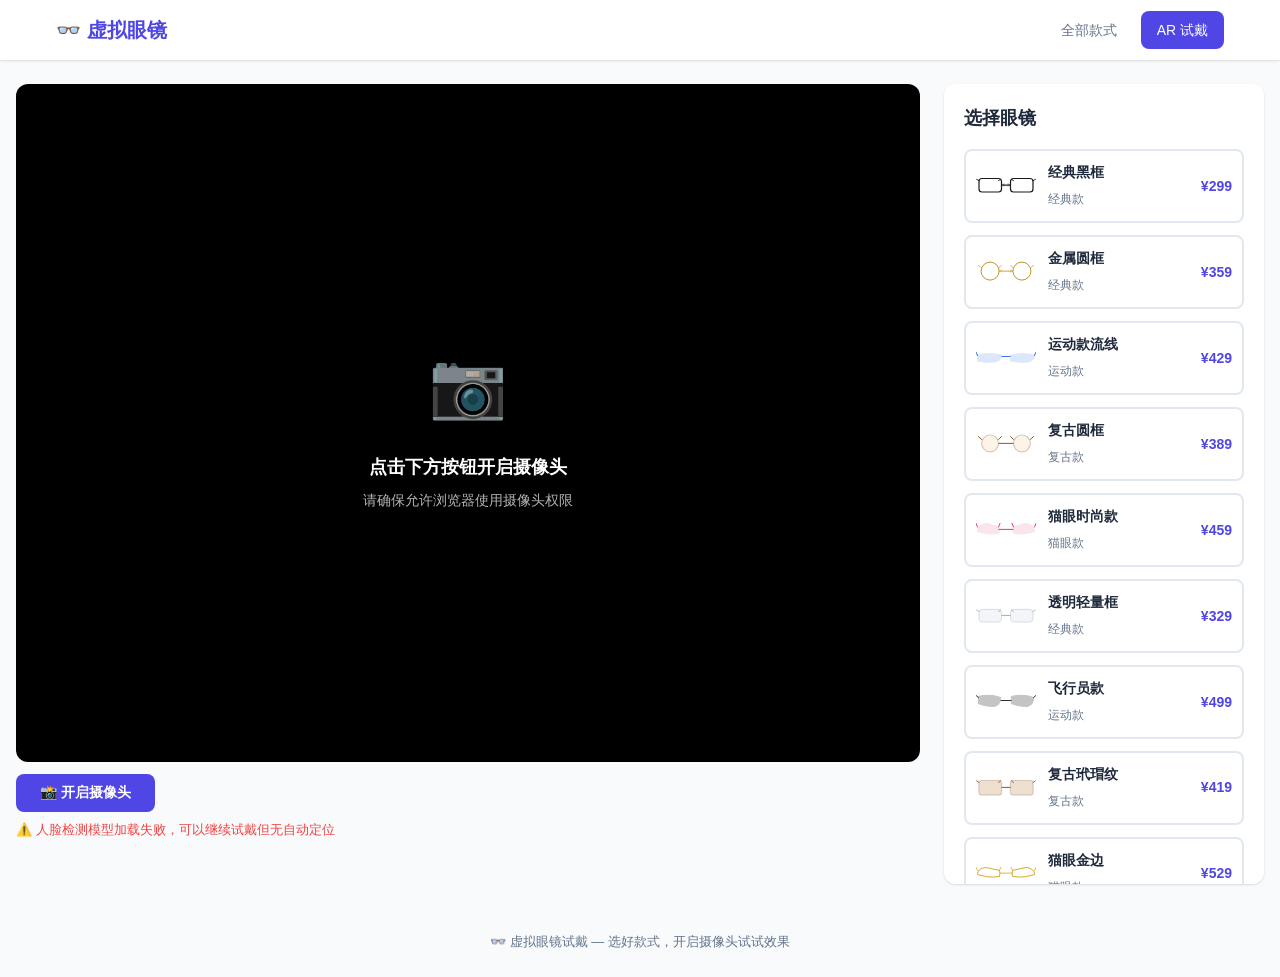
==== tryon.html @ 475d55cf "🎉 初始提交: 虚拟眼镜试戴 Web 应用" ====
<!DOCTYPE html>
<html lang="zh-CN">
<head>
    <meta charset="UTF-8">
    <meta name="viewport" content="width=device-width, initial-scale=1.0, maximum-scale=1.0, user-scalable=no">
    <title>AR 试戴 | 虚拟眼镜</title>
    <link rel="stylesheet" href="css/style.css">
</head>
<body>
    <!-- 顶部导航 -->
    <header class="header">
        <div class="container">
            <div class="logo">👓 虚拟眼镜</div>
            <nav class="nav">
                <a href="index.html">全部款式</a>
                <a href="tryon.html" class="active">AR 试戴</a>
            </nav>
        </div>
    </header>

    <!-- 试戴页面主体 -->
    <section class="tryon-section">
        <div class="tryon-container">
            <!-- 左侧：摄像头画面 -->
            <div class="tryon-camera">
                <div class="camera-wrapper" id="cameraWrapper">
                    <video id="webcam" autoplay playsinline></video>
                    <canvas id="overlayCanvas"></canvas>
                    <div class="camera-placeholder" id="cameraPlaceholder">
                        <div class="placeholder-icon">📷</div>
                        <h3>点击下方按钮开启摄像头</h3>
                        <p>请确保允许浏览器使用摄像头权限</p>
                    </div>
                </div>
                <div class="camera-controls">
                    <button class="btn btn-primary" id="startCameraBtn">📸 开启摄像头</button>
                    <button class="btn btn-secondary" id="captureBtn" style="display:none">📷 拍照</button>
                    <button class="btn btn-danger" id="stopCameraBtn" style="display:none">⏹ 关闭</button>
                </div>
                <div class="camera-tips" id="cameraTips">
                    💡 提示：请在光线充足的环境下使用，面部正对摄像头
                </div>
            </div>

            <!-- 右侧：眼镜选择面板 -->
            <div class="tryon-panel">
                <h2>选择眼镜</h2>
                <div class="tryon-glasses-list" id="tryonGlassesList">
                    <!-- 由 JS 动态渲染 -->
                </div>
                <div class="selected-info" id="selectedInfo">
                    <div class="selected-glasses-preview">
                        <img id="selectedGlassesImg" src="" alt="">
                    </div>
                    <div class="selected-glasses-detail">
                        <h3 id="selectedGlassesName">请选择一副眼镜</h3>
                        <p id="selectedGlassesPrice"></p>
                    </div>
                </div>
            </div>
        </div>
    </section>

    <!-- 截图弹窗 -->
    <div class="modal" id="captureModal">
        <div class="modal-content">
            <span class="modal-close" id="modalClose">&times;</span>
            <h2>📸 试戴效果</h2>
            <div class="capture-result" id="captureResult">
                <img id="captureImage" src="" alt="试戴效果">
            </div>
            <div class="capture-actions">
                <button class="btn btn-primary" id="downloadBtn">⬇ 下载照片</button>
                <button class="btn btn-secondary" id="retakeBtn">🔄 重新拍照</button>
            </div>
        </div>
    </div>

    <footer class="footer">
        <div class="container">
            <p>👓 虚拟眼镜试戴 — 选好款式，开启摄像头试试效果</p>
        </div>
    </footer>

    <script src="https://cdn.jsdelivr.net/npm/@mediapipe/tasks-vision@0.10.18/wasm/vision_bundle.js"></script>
    <script src="js/glasses-data.js"></script>
    <script src="js/face-tracking.js"></script>
    <script src="js/glasses-renderer.js"></script>
    <script src="js/tryon.js"></script>
</body>
</html>
---- css/style.css ----
/* ===== Reset & base ===== */
*, *::before, *::after { box-sizing: border-box; margin: 0; padding: 0; }
:root {
    --primary: #4f46e5;
    --primary-hover: #4338ca;
    --bg: #f8fafc;
    --card-bg: #ffffff;
    --text: #1e293b;
    --text-light: #64748b;
    --border: #e2e8f0;
    --shadow: 0 1px 3px rgba(0,0,0,0.08), 0 1px 2px rgba(0,0,0,0.06);
    --shadow-lg: 0 10px 15px -3px rgba(0,0,0,0.1), 0 4px 6px -2px rgba(0,0,0,0.05);
    --radius: 12px;
    --radius-sm: 8px;
}
body {
    font-family: -apple-system, BlinkMacSystemFont, "Segoe UI", Roboto, sans-serif;
    background: var(--bg);
    color: var(--text);
    line-height: 1.6;
    min-height: 100vh;
}
.container { max-width: 1200px; margin: 0 auto; padding: 0 16px; }

/* ===== Header ===== */
.header {
    background: var(--card-bg);
    box-shadow: var(--shadow);
    position: sticky; top: 0; z-index: 100;
}
.header .container {
    display: flex; align-items: center; justify-content: space-between;
    height: 60px;
}
.logo { font-size: 20px; font-weight: 700; color: var(--primary); }
.nav { display: flex; gap: 8px; }
.nav a {
    text-decoration: none; color: var(--text-light);
    padding: 8px 16px; border-radius: var(--radius-sm);
    font-size: 14px; font-weight: 500;
    transition: all 0.2s;
}
.nav a:hover { background: #f1f5f9; }
.nav a.active { background: var(--primary); color: white; }

/* ===== Filters ===== */
.filters { padding: 20px 0; }
.filter-btns { display: flex; gap: 8px; flex-wrap: wrap; }
.filter-btn {
    padding: 8px 20px; border: 2px solid var(--border);
    border-radius: 20px; background: var(--card-bg);
    color: var(--text-light); font-size: 14px; font-weight: 500;
    cursor: pointer; transition: all 0.2s;
}
.filter-btn:hover { border-color: var(--primary); color: var(--primary); }
.filter-btn.active { border-color: var(--primary); background: var(--primary); color: white; }

/* ===== Glasses Grid ===== */
.glasses-grid-section { padding-bottom: 60px; }
.glasses-grid {
    display: grid;
    grid-template-columns: repeat(auto-fill, minmax(260px, 1fr));
    gap: 24px;
}
.glasses-card {
    background: var(--card-bg); border-radius: var(--radius);
    box-shadow: var(--shadow); overflow: hidden;
    transition: transform 0.2s, box-shadow 0.2s;
    cursor: pointer;
}
.glasses-card:hover { transform: translateY(-4px); box-shadow: var(--shadow-lg); }
.glasses-card-img {
    width: 100%; height: 200px;
    display: flex; align-items: center; justify-content: center;
    background: #f1f5f9; padding: 20px;
}
.glasses-card-img svg { width: 100%; height: 100%; max-width: 180px; }
.glasses-card-body { padding: 16px; }
.glasses-card-body h3 { font-size: 16px; margin-bottom: 4px; }
.glasses-card-body .category {
    font-size: 12px; color: var(--primary);
    background: #eef2ff; padding: 2px 10px;
    border-radius: 10px; display: inline-block; margin-bottom: 8px;
}
.glasses-card-body .price { font-size: 18px; font-weight: 700; color: var(--primary); }
.glasses-card-body .actions { margin-top: 12px; display: flex; gap: 8px; }

/* ===== Buttons ===== */
.btn {
    display: inline-flex; align-items: center; gap: 6px;
    padding: 10px 24px; border: none; border-radius: var(--radius-sm);
    font-size: 14px; font-weight: 600; cursor: pointer;
    transition: all 0.2s; text-decoration: none;
}
.btn-primary { background: var(--primary); color: white; }
.btn-primary:hover { background: var(--primary-hover); }
.btn-secondary { background: #f1f5f9; color: var(--text); }
.btn-secondary:hover { background: #e2e8f0; }
.btn-danger { background: #ef4444; color: white; }
.btn-danger:hover { background: #dc2626; }
.btn-sm { padding: 6px 14px; font-size: 12px; }

/* ===== Try-On Page ===== */
.tryon-section { padding: 24px 0; }
.tryon-container {
    display: flex; gap: 24px;
    max-width: 1400px; margin: 0 auto; padding: 0 16px;
}
.tryon-camera { flex: 1; min-width: 0; }
.camera-wrapper {
    position: relative; width: 100%;
    background: #000; border-radius: var(--radius);
    overflow: hidden; aspect-ratio: 4/3;
}
.camera-wrapper video,
.camera-wrapper canvas {
    position: absolute; top: 0; left: 0;
    width: 100%; height: 100%; object-fit: cover;
}
.camera-wrapper canvas { z-index: 2; }
.camera-placeholder {
    position: absolute; inset: 0;
    display: flex; flex-direction: column;
    align-items: center; justify-content: center;
    color: white; z-index: 1; text-align: center; padding: 20px;
}
.placeholder-icon { font-size: 64px; margin-bottom: 16px; opacity: 0.7; }
.camera-placeholder h3 { font-size: 18px; margin-bottom: 8px; }
.camera-placeholder p { font-size: 14px; opacity: 0.7; }
.camera-controls { display: flex; gap: 8px; margin-top: 12px; flex-wrap: wrap; }
.camera-tips { margin-top: 8px; font-size: 13px; color: var(--text-light); }

/* Right panel */
.tryon-panel {
    width: 320px; flex-shrink: 0;
    background: var(--card-bg); border-radius: var(--radius);
    box-shadow: var(--shadow); padding: 20px;
    max-height: calc(100vh - 100px); overflow-y: auto;
}
.tryon-panel h2 { font-size: 18px; margin-bottom: 16px; }
.tryon-glasses-list { display: flex; flex-direction: column; gap: 12px; }
.tryon-glasses-item {
    display: flex; align-items: center; gap: 12px;
    padding: 10px; border-radius: var(--radius-sm);
    border: 2px solid var(--border); cursor: pointer;
    transition: all 0.2s;
}
.tryon-glasses-item:hover { border-color: var(--primary); }
.tryon-glasses-item.active { border-color: var(--primary); background: #eef2ff; }
.tryon-glasses-item .thumb {
    width: 60px; height: 40px; flex-shrink: 0;
    display: flex; align-items: center; justify-content: center;
}
.tryon-glasses-item .thumb svg { width: 100%; height: 100%; }
.tryon-glasses-item .info { flex: 1; min-width: 0; }
.tryon-glasses-item .info h4 { font-size: 14px; margin-bottom: 2px; }
.tryon-glasses-item .info span { font-size: 12px; color: var(--text-light); }
.tryon-glasses-item .price-tag { font-weight: 700; color: var(--primary); font-size: 14px; }

.selected-info {
    margin-top: 16px; padding-top: 16px;
    border-top: 1px solid var(--border);
    display: flex; gap: 12px; align-items: center;
}
.selected-glasses-preview {
    width: 80px; height: 60px; flex-shrink: 0;
    display: flex; align-items: center; justify-content: center;
    background: #f1f5f9; border-radius: var(--radius-sm);
}
.selected-glasses-preview img,
.selected-glasses-preview svg { width: 100%; height: 100%; }
.selected-glasses-detail h3 { font-size: 16px; }
.selected-glasses-detail p { color: var(--primary); font-weight: 700; font-size: 18px; }

/* ===== Modal ===== */
.modal {
    display: none; position: fixed; inset: 0; z-index: 1000;
    background: rgba(0,0,0,0.6);
    align-items: center; justify-content: center;
}
.modal.show { display: flex; }
.modal-content {
    background: var(--card-bg); border-radius: var(--radius);
    padding: 24px; max-width: 500px; width: 90%;
    text-align: center; position: relative;
}
.modal-close {
    position: absolute; top: 8px; right: 16px;
    font-size: 28px; cursor: pointer; color: var(--text-light);
}
.capture-result { margin: 16px 0; }
.capture-result img { max-width: 100%; border-radius: var(--radius-sm); }
.capture-actions { display: flex; gap: 8px; justify-content: center; }

/* ===== Footer ===== */
.footer {
    text-align: center; padding: 24px 0;
    color: var(--text-light); font-size: 13px;
}

/* ===== Responsive ===== */
@media (max-width: 900px) {
    .tryon-container { flex-direction: column; }
    .tryon-panel { width: 100%; max-height: none; }
}
@media (max-width: 600px) {
    .glasses-grid { grid-template-columns: repeat(auto-fill, minmax(160px, 1fr)); gap: 12px; }
    .glasses-card-img { height: 140px; }
    .header .container { padding: 0 12px; }
    .filter-btns { gap: 6px; }
    .filter-btn { padding: 6px 14px; font-size: 12px; }
}
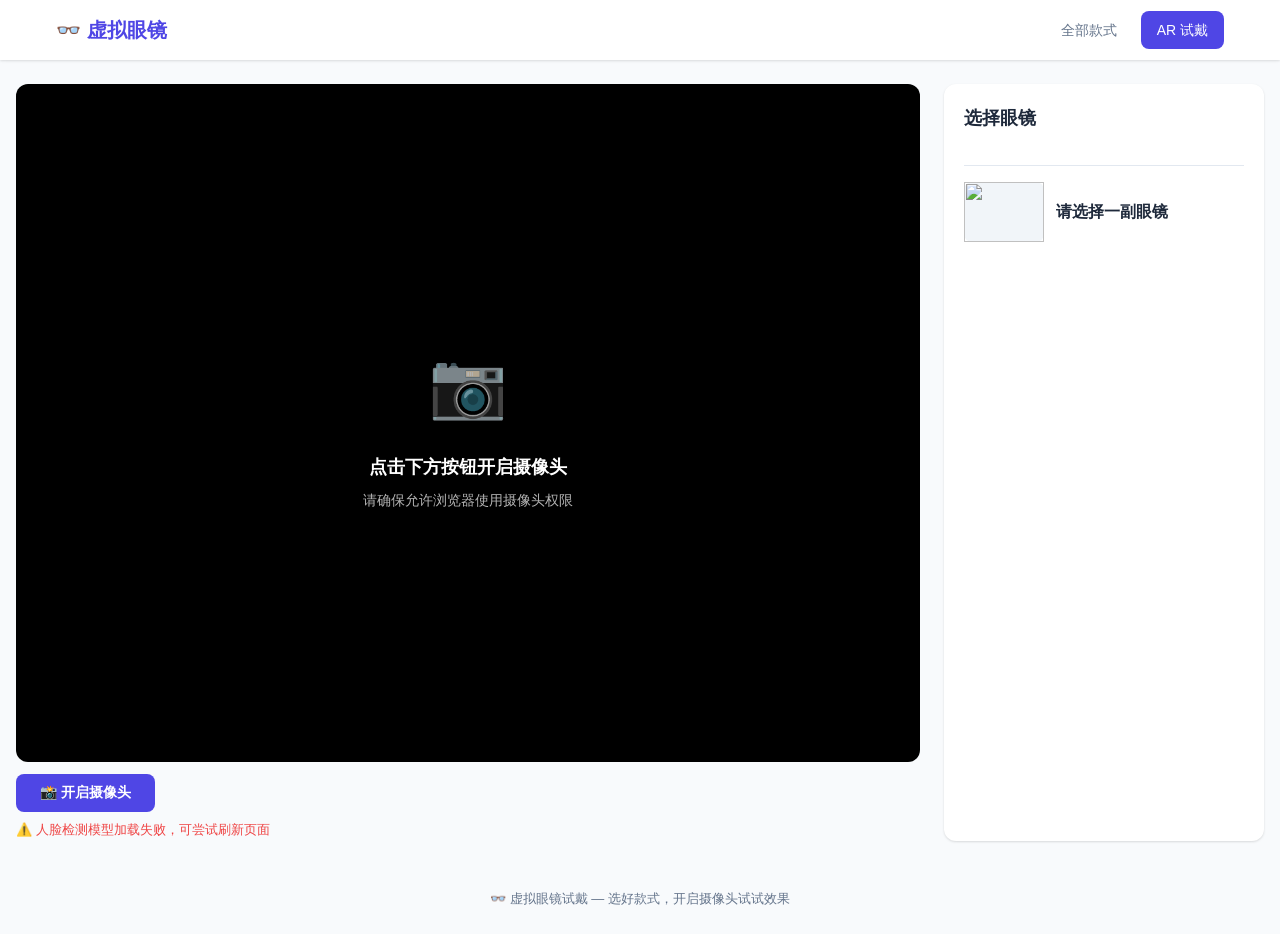
==== commit a1110774: "给所有 JS/CSS 加版本号 ?v=202606211400，彻底解决缓存问题" ====
--- a/tryon.html
+++ b/tryon.html
@@ -4,7 +4,7 @@
     <meta charset="UTF-8">
     <meta name="viewport" content="width=device-width, initial-scale=1.0, maximum-scale=1.0, user-scalable=no">
     <title>AR 试戴 | 虚拟眼镜</title>
-    <link rel="stylesheet" href="css/style.css">
+    <link rel="stylesheet" href="css/style.css?v=202606211400">
 </head>
 <body>
     <!-- 顶部导航 -->
@@ -82,10 +82,11 @@
         </div>
     </footer>
 
+    <!-- 所有 JS 带版本号，强制浏览器拉最新版（每次更新代码请修改 v= 后面的日期时间）-->
     <script src="https://cdn.jsdelivr.net/npm/@mediapipe/tasks-vision@0.10.18/wasm/vision_bundle.js"></script>
-    <script src="js/glasses-data.js"></script>
-    <script src="js/face-tracking.js"></script>
-    <script src="js/glasses-renderer.js"></script>
-    <script src="js/tryon.js"></script>
+    <script src="js/glasses-data.js?v=202606211400"></script>
+    <script src="js/face-tracking.js?v=202606211400"></script>
+    <script src="js/glasses-renderer.js?v=202606211400"></script>
+    <script src="js/tryon.js?v=202606211400"></script>
 </body>
 </html>
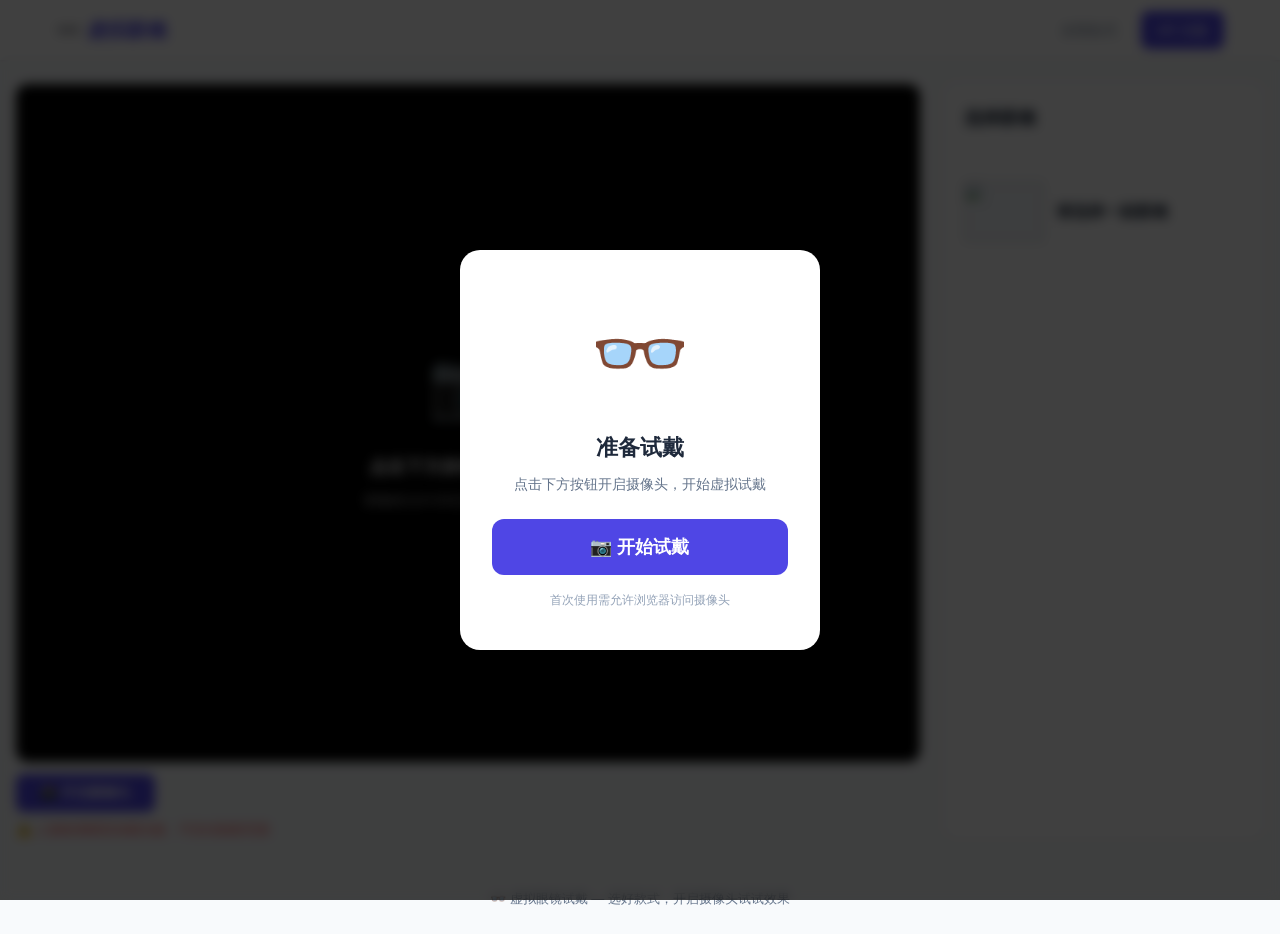
==== commit ec0a0fe8: "试戴页：新增覆盖层 UI，一键开启摄像头，体验更流畅" ====
--- a/tryon.html
+++ b/tryon.html
@@ -4,9 +4,49 @@
     <meta charset="UTF-8">
     <meta name="viewport" content="width=device-width, initial-scale=1.0, maximum-scale=1.0, user-scalable=no">
     <title>AR 试戴 | 虚拟眼镜</title>
-    <link rel="stylesheet" href="css/style.css?v=202606211400">
+    <link rel="stylesheet" href="css/style.css?v=202606211410">
+    <style>
+        /* 试戴启动覆盖层 */
+        #startOverlay {
+            position: fixed; top: 0; left: 0; width: 100%; height: 100%;
+            background: rgba(0,0,0,0.75); z-index: 9999;
+            display: flex; align-items: center; justify-content: center;
+            flex-direction: column; color: white; text-align: center;
+            backdrop-filter: blur(6px);
+        }
+        #startOverlay.hidden { display: none; }
+        #startOverlay .start-box {
+            background: white; color: #1e293b; border-radius: 20px;
+            padding: 40px 32px; max-width: 360px; width: 90%;
+            box-shadow: 0 20px 60px rgba(0,0,0,0.3);
+        }
+        #startOverlay .glasses-preview {
+            font-size: 80px; margin-bottom: 12px;
+        }
+        #startOverlay h2 { font-size: 22px; margin-bottom: 8px; }
+        #startOverlay p { color: #64748b; font-size: 14px; margin-bottom: 24px; }
+        #startOverlay .btn-start {
+            display: block; width: 100%; padding: 16px;
+            background: #4f46e5; color: white; border: none;
+            border-radius: 12px; font-size: 18px; font-weight: 600;
+            cursor: pointer; transition: background 0.2s;
+        }
+        #startOverlay .btn-start:active { background: #4338ca; }
+        #startOverlay .tip { font-size: 12px; color: #94a3b8; margin-top: 16px; }
+    </style>
 </head>
 <body>
+    <!-- 试戴启动覆盖层（页面加载后显示）-->
+    <div id="startOverlay">
+        <div class="start-box">
+            <div class="glasses-preview" id="overlayPreview">👓</div>
+            <h2 id="overlayTitle">准备试戴</h2>
+            <p id="overlayDesc">点击下方按钮开启摄像头，开始虚拟试戴</p>
+            <button class="btn-start" id="btnStartTryon">📷 开始试戴</button>
+            <div class="tip">首次使用需允许浏览器访问摄像头</div>
+        </div>
+    </div>
+
     <!-- 顶部导航 -->
     <header class="header">
         <div class="container">
@@ -82,11 +122,10 @@
         </div>
     </footer>
 
-    <!-- 所有 JS 带版本号，强制浏览器拉最新版（每次更新代码请修改 v= 后面的日期时间）-->
     <script src="https://cdn.jsdelivr.net/npm/@mediapipe/tasks-vision@0.10.18/wasm/vision_bundle.js"></script>
-    <script src="js/glasses-data.js?v=202606211400"></script>
-    <script src="js/face-tracking.js?v=202606211400"></script>
-    <script src="js/glasses-renderer.js?v=202606211400"></script>
-    <script src="js/tryon.js?v=202606211400"></script>
+    <script src="js/glasses-data.js?v=202606211410"></script>
+    <script src="js/face-tracking.js?v=202606211410"></script>
+    <script src="js/glasses-renderer.js?v=202606211410"></script>
+    <script src="js/tryon.js?v=202606211410"></script>
 </body>
 </html>
